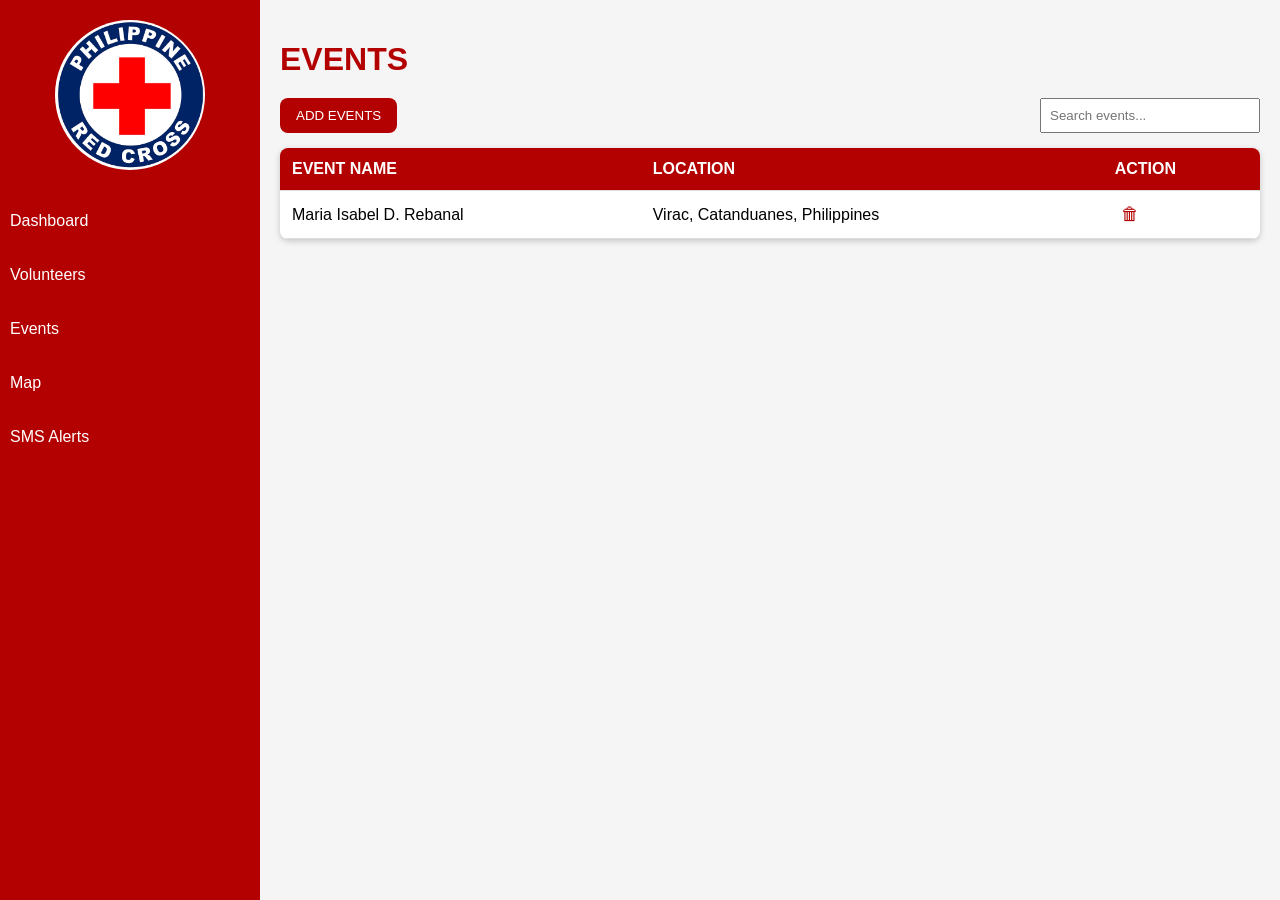
==== events.html @ c961ba4a "first" ====
<!DOCTYPE html>
<html lang="en">
<head>
    <meta charset="UTF-8">
    <meta name="viewport" content="width=device-width, initial-scale=1.0">
    <link rel="stylesheet" href="style/events.css">
</head>
<body>
    <div class="sidebar" id="sidebar">
    <div class="logo">
      <img src="img/Philippine_Red_Cross_logo.jpg" alt="Red Cross Logo">
    </div>
      <a href="homePage.html">Dashboard</a>
      <a href="volunteers.html">Volunteers</a>
      <a href="#">Events</a>
      <a href="map.html">Map</a>
      <a href="sms.html">SMS Alerts</a>
  </div>

  <button class="menu-toggle" id="menu-toggle">☰</button>

  <div class="content">
    <h1>EVENTS</h1>
    <div class="top-bar">
      <button id="addEventBtn">ADD EVENTS</button>
      <input type="text" id="searchEvent" placeholder="Search events...">
    </div>

  <table id="eventTable">
    <thead>
      <tr>
        <th>EVENT NAME</th>
        <th>LOCATION</th>
        <th>ACTION</th>
      </tr>
      <tr>
        <td>Maria Isabel D. Rebanal</td>
        <td>Virac, Catanduanes, Philippines</td>
        <td><button class="delete-btn" onclick="removeRow(this)">🗑</button></td>
      </tr>
    </thead>
    <tbody>
      
    </tbody>
  </table>


  <!-- Add Event Modal -->
  <div id="addEventModal" class="modal hidden">
    <div class="modal-content">
      <span class="close" id="closeAddModal">&times;</span>
      <h3>Add Event</h3>
      <form id="eventForm">
        <label>Event Name</label>
        <input type="text" id="eventName" required>
        <label>Location</label>
        <input type="text" id="eventLocation" required>
        <label>Date & Time</label>
        <input type="datetime-local" id="eventDateTime" required>
        <button type="submit">Save Event</button>
      </form>
    </div>
  </div>

  <!-- View Event Modal -->
  <div id="viewEventModal" class="modal hidden">
    <div class="modal-content">
      <span class="close" id="closeViewModal">&times;</span>
      <h3>EVENT INFORMATION</h3>
      <p><strong>Event Name:</strong> <span id="viewName"></span></p>
      <p><strong>Location:</strong> <span id="viewLocation"></span></p>
      <p><strong>Date and Time:</strong> <span id="viewDateTime"></span></p>
      <button id="okBtn">OK</button>
    </div>
  </div>
</body>
<script src="script/events.js"></script>
</html>
---- style/events.css ----
body {
      margin: 0;
      font-family: Arial, sans-serif;
      display: flex;
      min-height: 100vh;
      background: #f5f5f5;
    }

.logo img {
      width: 150px;
      margin-bottom: 20px;
      border-radius: 50%;
    }

    .sidebar {
      width: 240px;
      background: #b30000;
      color: white;
      padding: 20px 10px;
      position: fixed;
      top: 0;
      bottom: 0;
      left: 0;
      display: flex;
      flex-direction: column;
      align-items: center;
    }

    .sidebar a {
      display: block;
      width: 100%;
      padding: 12px 15px;
      text-decoration: none;
      color: white;
      margin: 6px 0;
      border-radius: 8px;
      transition: 0.3s;
      text-align: left;
    }
    .sidebar a:hover {
      background: #800000;
    }

.menu-toggle {
      display: none;
      position: fixed;
      top: 15px;
      left: 15px;
      background: #b30000;
      color: white;
      border: none;
      padding: 10px 14px;
      font-size: 20px;
      border-radius: 6px;
      cursor: pointer;
      z-index: 1001;
    }

.content {
  margin-left: 260px;
  padding: 20px;
  flex: 1;
}

.content h1 {
      margin-bottom: 20px;
      color: #b30000;
      font-weight: 900;
    }

.top-bar {
  display: flex;
  justify-content: space-between;
  margin-bottom: 15px;
}

#searchEvent {
  padding: 8px;
  width: 200px;
}

#addEventBtn {
  padding: 8px 16px;
  background: #b30000;
  border: none;
  color: white;
  border-radius: 8px;
  cursor: pointer;
}
#addEventBtn:hover {
  background: #800000;
}

table {
  width: 100%;
  border-collapse: collapse;
  background: white;
  border-radius: 8px;
  overflow: hidden;
  box-shadow: 0 2px 6px rgba(0,0,0,0.2);
}

th, td {
  padding: 12px;
  border-bottom: 1px solid #ddd;
  text-align: left;
}

 th {
      background: #b30000;
      color: white;
    }
tr:hover {
  background: #f1f1f1;
  cursor: pointer;
}

/* Modal */
.modal {
  position: fixed;
  top: 0; left: 0;
  width: 100%; height: 100%;
  background: rgba(0,0,0,0.6);
  display: flex;
  justify-content: center;
  align-items: center;
  z-index: 9999;
}

.modal.hidden {
  display: none;
}

.modal-content {
  background: white;
  padding: 20px;
  width: 400px;
  border-radius: 12px;
}

.modal-content h3 {
  margin-top: 0;
}

.modal-content form {
  display: flex;
  flex-direction: column;
}

.modal-content label {
  margin-top: 10px;
}

.modal-content input {
  padding: 8px;
  margin-top: 5px;
}

.modal-content button {
  margin-top: 15px;
  padding: 10px;
  border: none;
  border-radius: 20px;
  background: #b30000;
  color: white;
  cursor: pointer;
}
.modal-content button:hover {
  background: #800000;
}

.close {
  float: right;
  font-size: 20px;
  cursor: pointer;
}

.delete-btn {
  background: none;
  border: none;
  font-size: 18px;
  cursor: pointer;
  color: #b30000;
}
.delete-btn:hover {
  color: #800000;
}

@media (max-width: 600px) {
      .menu-toggle {
        display: block;
      }
      .sidebar {
        position: fixed;
        left: -250px;
        transition: left 0.3s ease;
        height: 100%;
        z-index: 1000;
      }
      .sidebar.active {
        left: 0;
      }
      .content {
        margin-left: 0 !important;
      }
    }
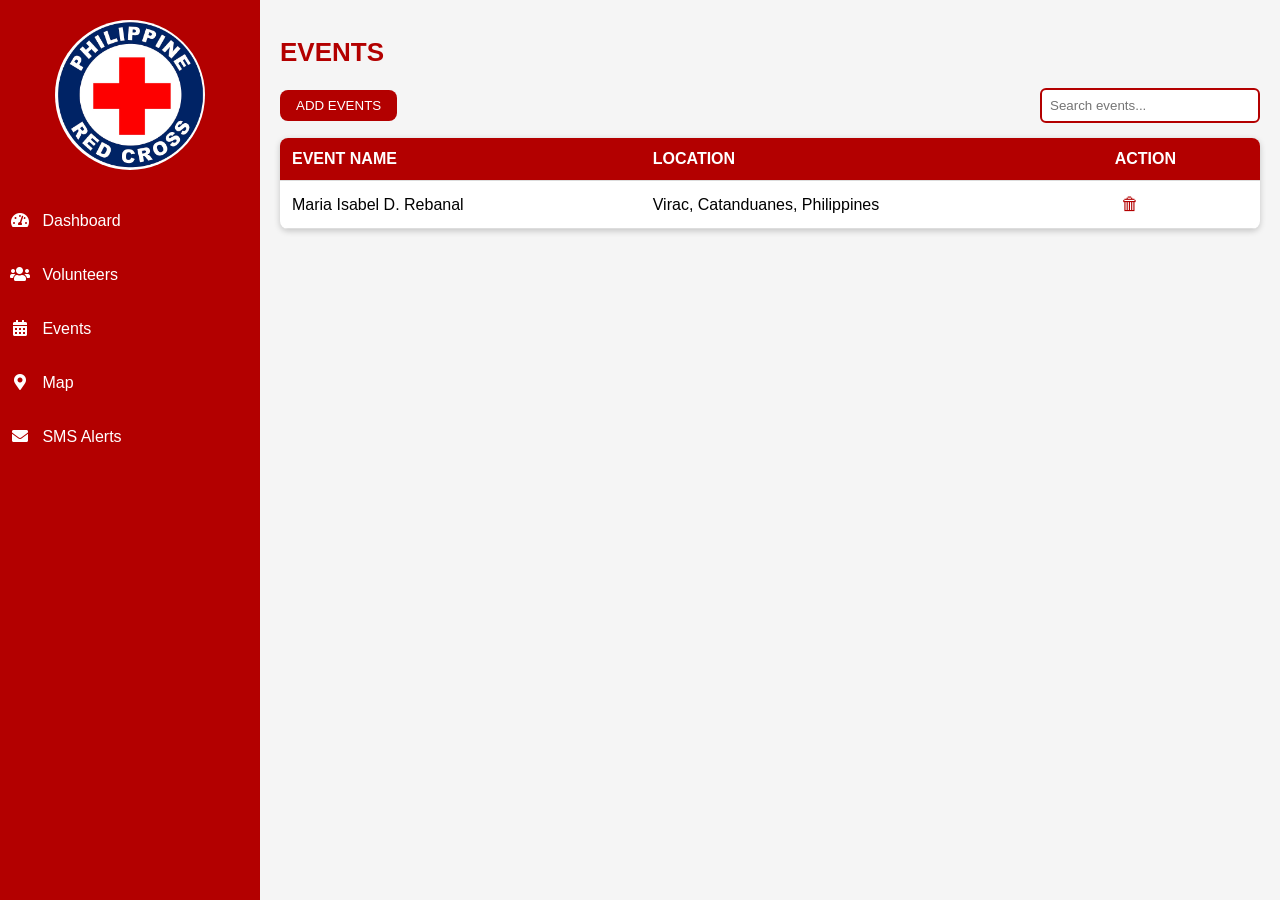
==== commit 1977e166: "Registration update" ====
--- a/events.html
+++ b/events.html
@@ -4,18 +4,19 @@
     <meta charset="UTF-8">
     <meta name="viewport" content="width=device-width, initial-scale=1.0">
     <link rel="stylesheet" href="style/events.css">
+    <link rel="stylesheet" href="https://cdnjs.cloudflare.com/ajax/libs/font-awesome/5.15.4/css/all.min.css">
 </head>
 <body>
     <div class="sidebar" id="sidebar">
-    <div class="logo">
-      <img src="img/Philippine_Red_Cross_logo.jpg" alt="Red Cross Logo">
+      <div class="logo">
+        <img src="img/Philippine_Red_Cross_logo.jpg" alt="Red Cross Logo">
+      </div>
+        <a href="homePage.html"><i class="fas fa-tachometer-alt"></i> Dashboard</a>
+        <a href="volunteers.html"><i class="fas fa-users"></i> Volunteers</a>
+        <a href="#"><i class="fas fa-calendar-alt"></i> Events</a>
+        <a href="map.html"><i class="fas fa-map-marker-alt"></i> Map</a>
+        <a href="sms.html"><i class="fas fa-envelope"></i> SMS Alerts</a>
     </div>
-      <a href="homePage.html">Dashboard</a>
-      <a href="volunteers.html">Volunteers</a>
-      <a href="#">Events</a>
-      <a href="map.html">Map</a>
-      <a href="sms.html">SMS Alerts</a>
-  </div>
 
   <button class="menu-toggle" id="menu-toggle">☰</button>
 
@@ -44,8 +45,6 @@
     </tbody>
   </table>
 
-
-  <!-- Add Event Modal -->
   <div id="addEventModal" class="modal hidden">
     <div class="modal-content">
       <span class="close" id="closeAddModal">&times;</span>
@@ -62,7 +61,6 @@
     </div>
   </div>
 
-  <!-- View Event Modal -->
   <div id="viewEventModal" class="modal hidden">
     <div class="modal-content">
       <span class="close" id="closeViewModal">&times;</span>
--- a/style/events.css
+++ b/style/events.css
@@ -1,82 +1,95 @@
 body {
-      margin: 0;
-      font-family: Arial, sans-serif;
-      display: flex;
-      min-height: 100vh;
-      background: #f5f5f5;
-    }
+  margin: 0;
+  font-family: Arial, sans-serif;
+  display: flex;
+  min-height: 100vh;
+  background: #f5f5f5;
+}
 
 .logo img {
-      width: 150px;
-      margin-bottom: 20px;
-      border-radius: 50%;
-    }
-
-    .sidebar {
-      width: 240px;
-      background: #b30000;
-      color: white;
-      padding: 20px 10px;
-      position: fixed;
-      top: 0;
-      bottom: 0;
-      left: 0;
-      display: flex;
-      flex-direction: column;
-      align-items: center;
-    }
-
-    .sidebar a {
-      display: block;
-      width: 100%;
-      padding: 12px 15px;
-      text-decoration: none;
-      color: white;
-      margin: 6px 0;
-      border-radius: 8px;
-      transition: 0.3s;
-      text-align: left;
-    }
-    .sidebar a:hover {
-      background: #800000;
-    }
+  width: 150px;
+  margin-bottom: 20px;
+  border-radius: 50%;
+}
+
+.sidebar a i {
+  width: 20px;
+  text-align: center;
+  margin-right: 8px;
+}
+
+.sidebar {
+  width: 240px;
+  background: #b30000;
+  color: white;
+  padding: 20px 10px;
+  position: fixed;
+  top: 0;
+  bottom: 0;
+  left: 0;
+  display: flex;
+  flex-direction: column;
+  align-items: center;
+  overflow: hidden;
+}
+
+.sidebar a {
+  display: block;
+  width: 100%;
+  padding: 12px 15px;
+  text-decoration: none;
+  color: white;
+  margin: 6px 0;
+  border-radius: 8px;
+  transition: 0.3s;
+  text-align: left;
+}
+.sidebar a:hover {
+  background: #800000;
+}
 
 .menu-toggle {
-      display: none;
-      position: fixed;
-      top: 15px;
-      left: 15px;
-      background: #b30000;
-      color: white;
-      border: none;
-      padding: 10px 14px;
-      font-size: 20px;
-      border-radius: 6px;
-      cursor: pointer;
-      z-index: 1001;
-    }
+  display: none;
+  position: fixed;
+  top: 15px;
+  left: 15px;
+  background: #b30000;
+  color: white;
+  border: none;
+  padding: 10px 14px;
+  font-size: 20px;
+  border-radius: 6px;
+  cursor: pointer;
+  z-index: 1001;
+}
 
 .content {
   margin-left: 260px;
   padding: 20px;
   flex: 1;
+  box-sizing: border-box;
 }
 
 .content h1 {
-      margin-bottom: 20px;
-      color: #b30000;
-      font-weight: 900;
-    }
+  margin-bottom: 20px;
+  color: #b30000;
+  font-weight: 900;
+  font-size: 26px;
+}
 
 .top-bar {
   display: flex;
   justify-content: space-between;
+  align-items: center;
   margin-bottom: 15px;
+  gap: 10px;
 }
 
 #searchEvent {
   padding: 8px;
   width: 200px;
+  border: 2px solid #b30000;
+  border-radius: 6px;
 }
 
 #addEventBtn {
@@ -98,6 +111,7 @@
   border-radius: 8px;
   overflow: hidden;
   box-shadow: 0 2px 6px rgba(0,0,0,0.2);
+  margin-top: 10px;
 }
 
 th, td {
@@ -106,16 +120,15 @@
   text-align: left;
 }
 
- th {
-      background: #b30000;
-      color: white;
-    }
+th {
+  background: #b30000;
+  color: white;
+}
 tr:hover {
   background: #f1f1f1;
   cursor: pointer;
 }
 
-/* Modal */
 .modal {
   position: fixed;
   top: 0; left: 0;
@@ -186,21 +199,49 @@
   color: #800000;
 }
 
+/* ✅ Mobile responsive */
 @media (max-width: 600px) {
-      .menu-toggle {
-        display: block;
-      }
-      .sidebar {
-        position: fixed;
-        left: -250px;
-        transition: left 0.3s ease;
-        height: 100%;
-        z-index: 1000;
-      }
-      .sidebar.active {
-        left: 0;
-      }
-      .content {
-        margin-left: 0 !important;
-      }
-    }
+  .menu-toggle {
+    display: block;
+  }
+
+  .sidebar {
+    position: fixed;
+    left: -250px;
+    transition: left 0.3s ease;
+    height: 100%;
+    z-index: 1000;
+  }
+  .sidebar.active {
+    left: 0;
+  }
+
+  .content {
+    margin-left: 0 !important;
+    padding: 15px;
+    width: 100%;
+  }
+
+  .content h1 {
+    font-size: 22px;
+    text-align: center;
+  }
+
+  .top-bar {
+    flex-direction: column;
+    align-items: stretch;
+    gap: 10px;
+  }
+
+  #searchEvent,
+  #addEventBtn {
+    width: 100%; 
+    box-sizing: border-box;
+  }
+
+  table {
+    display: block;
+    width: 100%;
+    overflow-x: auto; 
+  }
+}
